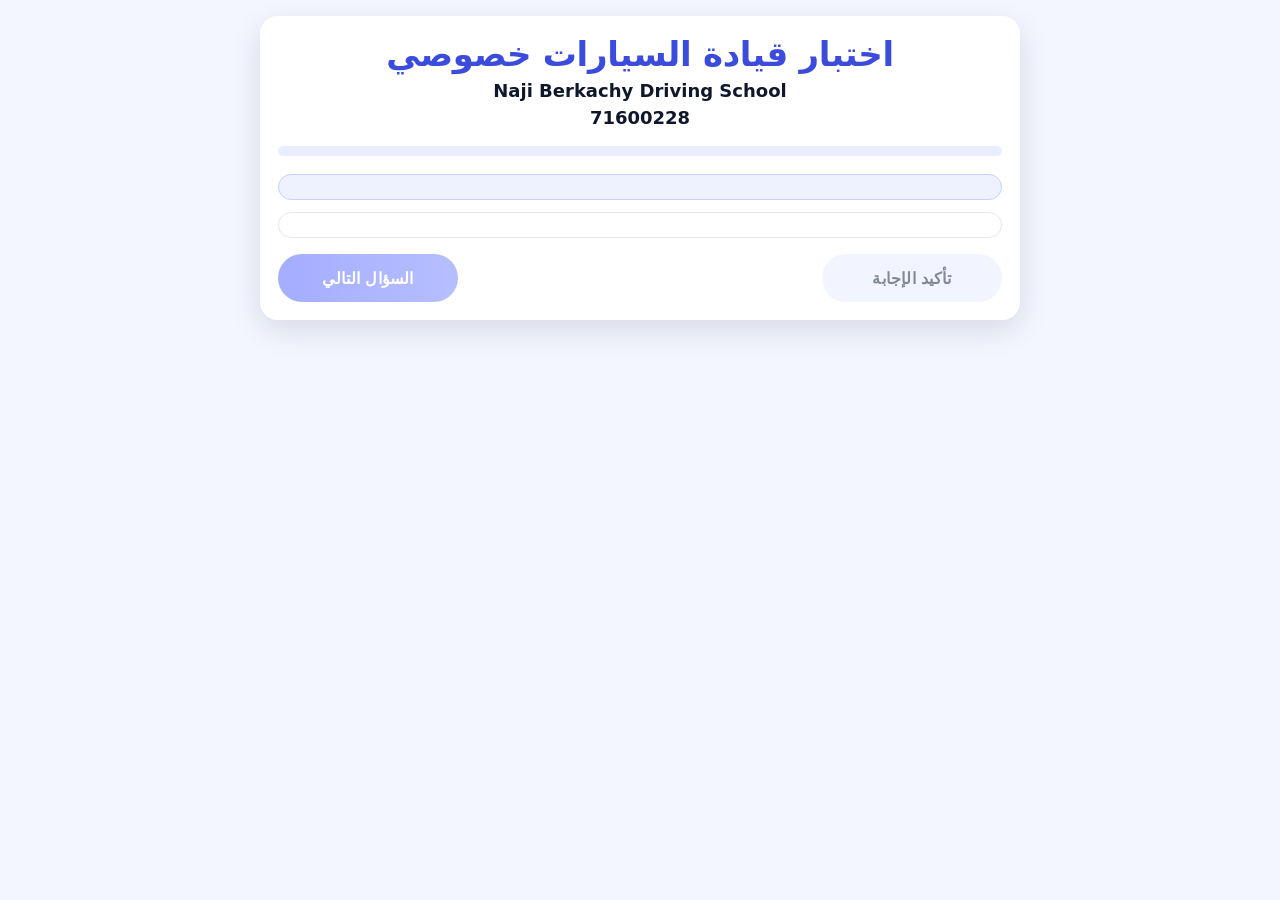
==== car_quiz.html @ 34557bcf "Naji Berkachy Driving School site" ====
<!doctype html>
<html lang="ar" dir="rtl">
<head>
  <meta charset="utf-8" />
  <meta name="viewport" content="width=device-width, initial-scale=1" />
  <title>الاختبار</title>
  <link rel="stylesheet" href="style.css" />
</head>
<body>
  <main class="page">
    <section class="card">

      <!-- QUIZ VIEW -->
      <div id="quizView">
        <div class="header">
          <h1 class="title small">اختبار قيادة السيارات خصوصي</h1>
          <div id="userName" class="sub user-name"></div>
          <div id="userPhone" class="sub user-phone"></div>
        </div>

        <div id="qCounterTop" class="counter-top"></div>
        <div id="progress" class="progress"></div>

        <div class="qbox">
          <img id="qImg" class="qimg hidden" alt="صورة السؤال" />
          <div id="qText" class="question"></div>
        </div>


        <div id="choices" class="choices"></div>

        <div id="feedback" class="feedback hidden"></div>

        <div class="actions">
          <button id="confirmBtn" class="btn btn-secondary" disabled>تأكيد الإجابة</button>
          <button id="nextBtn" class="btn btn-primary" disabled>السؤال التالي</button>
        </div>
      </div>

      <!-- RESULTS VIEW -->
      <div id="resultsView" class="hidden">
        <div class="header">
          <h1 class="title small">النتيجة</h1>
          <div id="resultUser" class="sub"></div>
        </div>

        <div id="scoreBox" class="score-box"></div>

        <div class="results-actions">
          <button id="retryBtn" class="btn btn-primary">إعادة اختبار (30 سؤال)</button>
          <button id="homeBtn" class="btn btn-secondary">الرجوع للرئيسية</button>
        </div>

        <div id="reviewList" class="review-list"></div>
      </div>

    </section>
  </main>

  <script src="car_app.js"></script>
</body>
</html>
---- style.css ----
:root{
  --bg:#f3f6ff;
  --card:#ffffff;
  --text:#0f172a;
  --muted:#64748b;
  --primary:#5b6cff;
  --primary2:#7c8bff;
  --border:#e5e7eb;

  --ok-bg:#d1fae5;
  --ok-bd:#10b981;
  --bad-bg:#fee2e2;
  --bad-bd:#ef4444;

  /* landing page glass */
  --glass: rgba(15, 23, 42, 0);
  --glass2: rgba(255,255,255,.08);

  --shadow: 0 20px 60px rgba(0,0,0,.10);
}

*{box-sizing:border-box; margin: 0; padding: 0;}
html,body{height:auto; min-height: 100%;}
body { display: flex; flex-direction: column; }


/* Fix Android tap issues / remove delay */
button, .btn, .choice, a {
  touch-action: manipulation;
  -webkit-tap-highlight-color: transparent;
}

/* On touch devices, disable hover effects that can “stick” */
@media (hover: none) {
  .choice:hover { transform: none; }
  .landing-btn:hover { transform: none; }
}

body{
  margin: 0;
  font-family: "Cairo", system-ui, -apple-system, BlinkMacSystemFont, sans-serif;
  background: var(--bg);
  color: var(--text);
}
h1, h2, h3{
  font-weight: 900;
  letter-spacing: -.3px;
}

.hero-title{
  font-weight: 900;
}

.hero-sub,
.feature-text{
  font-weight: 700;
}

.btn{
  font-size:16px;
  padding:14px 28px;
  border-radius:999px;
  letter-spacing:.2px;
}



/* =====================================================
   QUIZ / GENERAL LAYOUT (your original)
===================================================== */

.page{
  flex: 1;
  display:flex;
  align-items:flex-start;
  justify-content:center;
  padding:16px;
  padding-top: max(16px, env(safe-area-inset-top));
  min-height: auto;
}

.card{
  width: min(760px, 100%);
  background: var(--card);
  border-radius: 18px;
  padding: 18px;
  box-shadow: 0 10px 30px rgba(15,23,42,.12);
  margin-bottom: 30px;
}


.title{
  margin:0;
  text-align:center;
  color:#3b4bdc;
  font-size:44px;
  font-weight:800;
}
.title.small{font-size:34px}

.sub{
  text-align:center;
  color:var(--text);
  margin-top:6px;
  font-size:18px;
  font-weight:700;
}

.sub-lite{
  font-weight:700;
  color:var(--muted);
  margin-top:10px;
}

.counter-top{
  text-align:center;
  color:#3b4bdc;
  font-weight:800;
  margin-top:12px;
  margin-bottom:6px;
}

.progress{
  margin:18px 0;
  height:10px;
  background:#e8edff;
  border-radius:999px;
  overflow:hidden;
}
.progress::after{
  content:"";
  display:block;
  height:100%;
  width:var(--p, 0%);
  background:linear-gradient(90deg, var(--primary), var(--primary2));
}

.qbox{
  background:#eef2ff;
  border:1px solid #c7d2fe;
  border-radius:14px;
  padding:12px;
}

.question{
  font-size:22px;
  font-weight:800;
  text-align:center;
  line-height:1.6;
}

/* IMAGE QUESTION */
.qimg{
  width:100%;
  max-height: 180px;   /* was 260 */
  object-fit: contain;
  display:block;
  margin:0 auto 8px;
  border-radius:12px;
  background:white;
  border:1px solid #c7d2fe;
  padding:8px;
}

/* CHOICES */
.choices{
  margin-top:12px;
  display:grid;
  gap:10px;
  padding:12px;
  border:1px solid var(--border);
  border-radius:14px;
}

.choice{
  border:2px solid #dbeafe;
  background:#fff;
  border-radius:12px;
  padding:10px 12px;   /* was 14px 16px */
  font-size:18px;      /* was 20px */
  font-weight:800;
  cursor:pointer;
  display:flex;
  justify-content:space-between;
  transition:.15s;
}

.choice:hover{transform:translateY(-1px)}
.choice.selected{
  border-color:#1d4ed8;
  background:#3b82f6;
  color:white;
}
.choice.correct{
  border-color:var(--ok-bd);
  background:var(--ok-bg);
  color:#065f46;
}
.choice.wrong{
  border-color:var(--bad-bd);
  background:var(--bad-bg);
  color:#7f1d1d;
}

/* FEEDBACK */
.feedback{
  display: none !important;
}


/* BUTTONS */
.actions{
  margin-top:16px;
  display:flex;
  gap:12px;
  justify-content:space-between;
  align-items:center;
  flex-wrap:wrap;
}

.btn{
  border:none;
  border-radius:999px;
  padding:14px 18px;
  font-size:16px;
  font-weight:900;
  cursor:pointer;
  min-height: 48px;
  min-width: 180px;
  width: auto;
  display: inline-flex;
  align-items: center;
  justify-content: center;
}
.btn-primary{background:linear-gradient(90deg, var(--primary), var(--primary2)); color:white;}
.btn-secondary{background:#e8edff; color:#1e293b;}
.btn:disabled{opacity:.55; cursor:not-allowed;}

/* RESULTS */
.score-box{
  margin:10px auto 18px;
  padding:16px;
  border:1px solid var(--border);
  border-radius:14px;
  background:#f8fafc;
  text-align:center;
}
.score-title{font-weight:900; color:var(--muted);}
.score-value{
  font-size:34px;
  font-weight:900;
  margin-top:6px;
  color:#3b4bdc;
}

.results-actions{
  display:flex;
  gap:12px;
  justify-content:space-between;
  flex-wrap:wrap;
  margin-bottom:16px;
}

.result-status{
  margin-top: 12px;
  font-size: 22px;
  font-weight: 900;
}

.result-status.pass{
  color: #16a34a; /* green */
}

.result-status.fail{
  color: #dc2626; /* red */
}


/* REVIEW */
.review-list{display:grid; gap:12px; margin-top:10px;}
.review-item{border:1px solid var(--border); border-radius:14px; padding:14px; background:#fff;}
.review-q{background:#eef2ff; border:1px solid #c7d2fe; border-radius:12px; padding:12px;}
.review-num{font-weight:900; color:#3b4bdc; margin-bottom:6px;}
.review-text{font-weight:900; line-height:1.7;}
.review-answers{margin-top:10px; display:grid; gap:8px;}
.ans-row{padding:10px 12px; border-radius:12px; border:2px solid transparent; display:flex; gap:10px;}
.ans-label{font-weight:900; min-width:80px;}
.ans-value{font-weight:800;}
.ans-ok{background:var(--ok-bg); border-color:var(--ok-bd); color:#065f46;}
.ans-bad{background:var(--bad-bg); border-color:var(--bad-bd); color:#7f1d1d;}

.hidden{display:none !important;}

/* =====================================================
   LANDING PAGE (new) — uses different class names
===================================================== */

.topbar{
  position: absolute;
  top: 0;
  left: 0;
  right: 0;
  z-index: 20;

  display: flex;
  justify-content: center;
  align-items: center;

  padding: 18px 0;
  background: transparent;
}

.nav-home{
  color: white;
  text-decoration: none;
  font-weight: 900;
  font-size: 16px;
  opacity: .95;
}

.nav-home:hover{
  opacity: 1;
}


.landing-hero{
  min-height: 100vh;
  position: relative;

  background-image: url("assets/her1.jpeg");
  background-size: cover;
  background-repeat: no-repeat;
  background-position: center 10%;

  display:flex;
  align-items:center;
  justify-content:center;

  padding: 90px 18px 40px;
  text-align:center;
  color: #fff;
}

.landing-location a {
  color: inherit !important;
  text-decoration: none;
  -webkit-tap-highlight-color: transparent;
}

.landing-location a:hover {
  text-decoration: underline;
}

.landing-location a,
.landing-location a:link,
.landing-location a:visited,
.landing-location a:hover,
.landing-location a:active,
.landing-location a:focus {
  color: inherit !important;
  text-decoration: none !important;
  -webkit-text-fill-color: inherit !important;
}




/* overlay/vignette — DOES NOT block clicks */

.landing-hero::before{
  content:"";
  position:absolute;
  inset:0;
  background:
    linear-gradient(
      to bottom,
      rgba(5,10,20,.65),
      rgba(5,10,20,.35),
      rgba(5,10,20,.75)
    );
  z-index:0;
}
.hero > *{
  position:relative;
  z-index:1;
}

.landing-phone{
  margin: 8px 0 4px;
  font-size: 18px;
  font-weight: 900;
  letter-spacing: 1px;
  color: rgba(255,255,255,.9);
}

.landing-phone::after{
  content: " ☎ ";
  opacity: .85;
}

.landing-phone::before{
  content: " ☎ ";
  opacity: .85;
}

.landing-location{
  display: flex;
  justify-content: center;   /* 🔥 center horizontally */
  margin-top: 6px;
  white-space: nowrap;
}

.landing-location a{
  display: inline-flex;
  align-items: center;
  gap: 8px;

  flex-direction: row-reverse; /* pin on the RIGHT */
  color: rgba(255,255,255,.85);
  text-decoration: none;
}

.loc-emoji{
  font-size: 20px;
  line-height: 1;
  color: #ffffff;
}

.landing-phone{
  margin-bottom: 2px;
}


.glass{
  margin-top: 40px; /* increased space for logo */
  position: relative;
  z-index: 2;

  width: min(980px, 100%);
  padding: 26px 28px;
  border-radius: 26px;

  background: var(--glass);
  backdrop-filter: blur(px);
  -webkit-backdrop-filter: blur(px);

  box-shadow: var(--shadow);
}

.landing-title{
  margin: 0 auto;
  font-size: 40px;
  font-weight: 900;
  color: #fff;
  line-height: 1.1;
  max-width: 500px;
}

.landing-subtitle{
  margin: 12px 0 0;
  font-size: 18px;
  font-weight: 700;
  color: rgba(255,255,255,.86);
}

/* CTA */
/* CTA buttons container */
.landing-actions{
  margin-top: 22px;
  display: flex;
  gap: 16px;
  justify-content: center;
  flex-wrap: wrap;
}

/* SAME button style */
.landing-btn{
  padding: 14px 44px;     /* ⬅ smaller than before */
  font-size: 16px;        /* ⬅ smaller text */
  font-weight: 800;

  border-radius: 999px;
  background: rgba(255,255,255,0.92);
  color: #0f172a;

  text-decoration: none;
  border: none;

  min-width: 220px;       /* keeps same width */
  text-align: center;

  box-shadow: 0 10px 26px rgba(0,0,0,.25);
  transition: 0.2s ease;
}

.landing-btn:hover{
  transform: translateY(-2px);
  background: #ffffff;
}


.phone-line{
  direction:ltr;
  unicode-bidi: plaintext;
}

/* Features */
/* Features (more professional) */
.feature-grid{
  margin-top: 34px;
  display: grid;
  grid-template-columns: repeat(3, minmax(0, 1fr));
  gap: 16px;
  width: min(820px, 100%);
  margin-left: auto;
  margin-right: auto;
}

.feature-card{
  padding: 18px 16px;
  border-radius: 18px;

  /* real glass surface */
  background: rgba(255,255,255,.08);
  border: 1px solid rgba(255,255,255,.16);

   backdrop-filter: blur(6px);
  border:1px solid rgba(255,255,255,.18);
  -webkit-backdrop-filter: blur(10px);

  box-shadow: 0 14px 40px rgba(0,0,0,.25);

  display: flex;
  align-items: center;
  gap: 12px;

  transition: transform .18s ease, border-color .18s ease, background .18s ease;
}

.feature-card:hover{
  transform: translateY(-2px);
  border-color: rgba(255,255,255,.28);
  background: rgba(255,255,255,.10);
}

.feature-badge{
  width: 48px;
  height: 48px;
  border-radius: 14px;

  display: grid;
  place-items: center;

  background: rgba(255,255,255,.14);
  border: 1px solid rgba(255,255,255,.20);
  box-shadow: inset 0 1px 0 rgba(255,255,255,.15);
}

.feature-icon{
  width: 26px;
  height: 26px;
  object-fit: contain;

  /* helps “cheap” PNGs look better */
  filter: drop-shadow(0 6px 10px rgba(0,0,0,.25));
  opacity: .95;
}

.feature-text{
  margin: 0;
  font-size: 15px;
  font-weight: 800;
  line-height: 1.4;
  color: rgba(255,255,255,.92);
}

/* Responsive */
@media (max-width: 820px){
  .feature-grid{ grid-template-columns: 1fr; }
  .feature-card{ padding: 16px; }
}

/* =========================
   Mobile polish
========================= */

/* Prevent horizontal scroll */
html, body { overflow-x: hidden; }

/* Better tap targets */
button, a { -webkit-tap-highlight-color: transparent; }

@media (max-width: 768px){

  /* hero spacing */
   .page {
    padding: 12px;
    padding-top: max(12px, env(safe-area-inset-top));
  }

  .card {
    padding: 14px;
    border-radius: 16px;
    margin-bottom: 20px;
  }

  .title{
    font-size: 28px;
  }
  .title.small{
    font-size: 24px;
  }

  .actions {
    margin-top: 14px;
    gap: 10px;
  }

  .btn {
    min-width: 120px;
    padding: 12px 16px;
    font-size: 15px;
    min-height: 44px;
  }

  .choice {
    padding: 12px 14px;
    font-size: 15px;
    min-height: 44px;
  }

  .qimg {
    max-height: 160px;
    padding: 6px;
  }

  .question {
    font-size: 18px;
  }

  /* nav */
  .nav{
    position: relative;   /* keeps it nice while scrolling */
    top: 0;
    padding: 10px 0;
    z-index: 20;
  }
  .nav a{
    font-size: 14px;
    padding: 8px 12px;
    border-radius: 999px;
    background: rgba(0,0,0,.20);
    backdrop-filter: blur(8px);
  }

  /* title + phone */
  .hero-title{
    font-size: clamp(30px, 8vw, 42px);
    line-height: 1.15;
    margin-top: 18px;
    text-shadow: 0 10px 26px rgba(0,0,0,.45);
  }

  .hero-phones{
    flex-wrap: wrap;
    justify-content: center;
    gap: 10px;
    font-size: 15px;
  }

  .hero-sub{
    font-size: 14px;
    opacity: .92;
    margin-top: 6px;
  }

  /* buttons: stack + full width */
  .btn-row{
    display: grid;
    grid-template-columns: 1fr;
    gap: 12px;
    width: min(420px, 100%);
    margin: 18px auto 0;
  }
  .btn{
    width: 100%;
    padding: 14px 18px;
    font-size: 16px;
    border-radius: 999px;
  }

  /* feature cards: single column */
  .feature-grid{
    grid-template-columns: 1fr;
    gap: 12px;
    width: min(520px, 100%);
    margin-top: 22px;
    padding-bottom: calc(14px + env(safe-area-inset-bottom));
  }
  .feature-card{
    padding: 14px 14px;
    border-radius: 16px;
    backdrop-filter: blur(6px);
  }
  .feature-badge{
    width: 44px;
    height: 44px;
    border-radius: 14px;
  }
  .feature-icon{
    width: 24px;
    height: 24px;
  }
  .feature-text{
    font-size: 15px;
    line-height: 1.35;
  }
}

/* super small phones */
@media (max-width: 380px){
  .hero-title{ font-size: 30px; }
  .btn{ font-size: 15px; padding: 13px 16px; }
  .hero-phones{ font-size: 14px; }
}

/* Samsung Internet / Android touch fixes */
html, body {
  -webkit-text-size-adjust: 100%;
}

button, .choice, .btn, a {
  touch-action: manipulation;
  -ms-touch-action: manipulation;
  -webkit-tap-highlight-color: transparent;
  user-select: none;
  -webkit-user-select: none;
}

/* Prevent “hover stuck” on Samsung Internet */
@media (max-width: 380px){
  .btn {
    min-width: 100px;
    padding: 11px 14px;
    font-size: 14px;
    min-height: 40px;
  }

  .choice {
    padding: 11px 12px;
    font-size: 14px;
    min-height: 40px;
  }

  .title.small {
    font-size: 20px;
  }

  .question {
    font-size: 16px;
  }
}

html, body {
  -webkit-text-size-adjust: 100%;
  overflow-x: hidden;
  height: auto;
  min-height: 100%;
}

button, .choice, .btn, a {
  touch-action: manipulation;
  -ms-touch-action: manipulation;
  -webkit-tap-highlight-color: transparent;
  user-select: none;
  -webkit-user-select: none;
}

/* Prevent “hover stuck” on Samsung Internet */
@media (hover: none) {
  .choice:hover,
  button:hover {
    transform: none !important;
    filter: none !important;
  }
}

/* =========================
   HERO LOGO (top center)
========================= */
.hero-logo {
  position: absolute;
  top: 24px;              /* distance from top */
  left: 50%;
  transform: translateX(-50%);
  z-index: 30;            /* above overlay */
  pointer-events: auto;
}

.hero-logo img {
  height: 180px;           /* desktop size - increased */
  width: auto;
  display: block;
}

/* Mobile */
@media (max-width: 768px) {
  .hero-logo {
    top: 14px;
    left: 50%;
    transform: translateX(-50%);
  }

  .hero-logo img {
    height: 130px;
  }
}
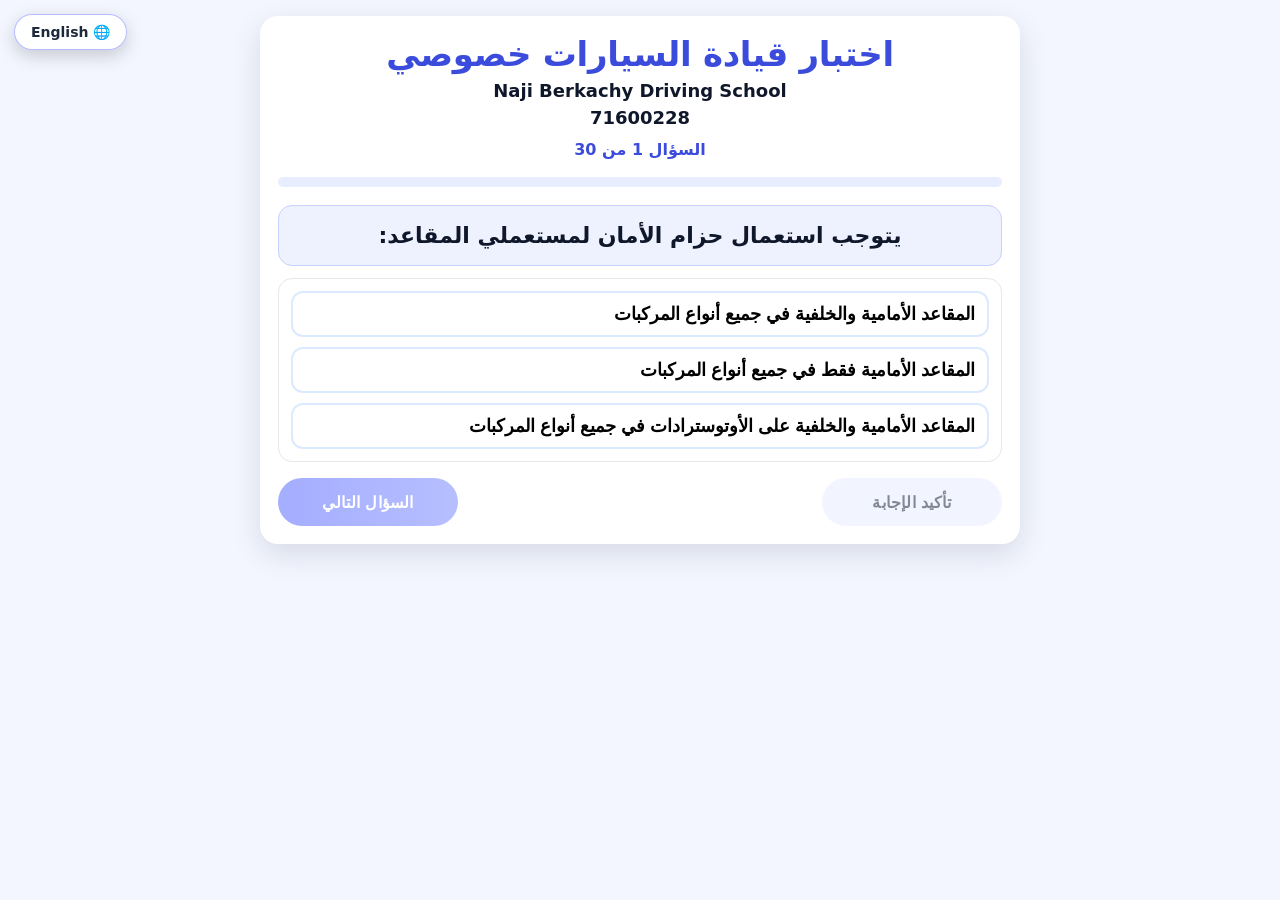
==== commit b3bab03d: "Add Arabic/English language toggle + full English translation (UI, signs, all 928 quiz questions)" ====
--- a/car_quiz.html
+++ b/car_quiz.html
@@ -3,7 +3,7 @@
 <head>
   <meta charset="utf-8" />
   <meta name="viewport" content="width=device-width, initial-scale=1" />
-  <title>الاختبار</title>
+  <title data-i18n-title="quiz.pageTitle">الاختبار</title>
   <link rel="stylesheet" href="style.css" />
 </head>
 <body>
@@ -13,7 +13,7 @@
       <!-- QUIZ VIEW -->
       <div id="quizView">
         <div class="header">
-          <h1 class="title small">اختبار قيادة السيارات خصوصي</h1>
+          <h1 class="title small" data-i18n="quiz.title.car">اختبار قيادة السيارات خصوصي</h1>
           <div id="userName" class="sub user-name"></div>
           <div id="userPhone" class="sub user-phone"></div>
         </div>
@@ -32,23 +32,23 @@
         <div id="feedback" class="feedback hidden"></div>
 
         <div class="actions">
-          <button id="confirmBtn" class="btn btn-secondary" disabled>تأكيد الإجابة</button>
-          <button id="nextBtn" class="btn btn-primary" disabled>السؤال التالي</button>
+          <button id="confirmBtn" class="btn btn-secondary" disabled data-i18n="quiz.confirm">تأكيد الإجابة</button>
+          <button id="nextBtn" class="btn btn-primary" disabled data-i18n="quiz.next">السؤال التالي</button>
         </div>
       </div>
 
       <!-- RESULTS VIEW -->
       <div id="resultsView" class="hidden">
         <div class="header">
-          <h1 class="title small">النتيجة</h1>
+          <h1 class="title small" data-i18n="quiz.result">النتيجة</h1>
           <div id="resultUser" class="sub"></div>
         </div>
 
         <div id="scoreBox" class="score-box"></div>
 
         <div class="results-actions">
-          <button id="retryBtn" class="btn btn-primary">إعادة اختبار (30 سؤال)</button>
-          <button id="homeBtn" class="btn btn-secondary">الرجوع للرئيسية</button>
+          <button id="retryBtn" class="btn btn-primary" data-i18n="quiz.retry">إعادة اختبار (30 سؤال)</button>
+          <button id="homeBtn" class="btn btn-secondary" data-i18n="quiz.home">الرجوع للرئيسية</button>
         </div>
 
         <div id="reviewList" class="review-list"></div>
@@ -57,6 +57,7 @@
     </section>
   </main>
 
+  <script src="i18n.js?v=1"></script>
   <script src="car_app.js"></script>
 </body>
 </html>
--- a/style.css
+++ b/style.css
@@ -801,6 +801,8 @@
   height: 180px;           /* desktop size - increased */
   width: auto;
   display: block;
+  border-radius: 50%;
+  box-shadow: 0 8px 24px rgba(0, 0, 0, 0.35);
 }
 
 /* Mobile */
@@ -815,3 +817,112 @@
     height: 130px;
   }
 }
+
+/* =====================================================
+   LANGUAGE TOGGLE BUTTON
+===================================================== */
+.lang-toggle{
+  position: fixed;
+  top: 14px;
+  inset-inline-end: 14px;   /* right in RTL, right in LTR */
+  z-index: 9999;
+  background: rgba(255,255,255,.92);
+  color: #1e293b;
+  border: 1.5px solid rgba(91,108,255,.45);
+  font-family: inherit;
+  font-weight: 800;
+  font-size: 14px;
+  padding: 9px 16px;
+  border-radius: 999px;
+  cursor: pointer;
+  box-shadow: 0 6px 18px rgba(0,0,0,.18);
+  backdrop-filter: blur(6px);
+  -webkit-backdrop-filter: blur(6px);
+}
+.lang-toggle:active{ transform: scale(.96); }
+
+/* =====================================================
+   SIGNS LEARNING PAGE
+===================================================== */
+.signs-topbar{
+  display:flex;
+  align-items:center;
+  justify-content:space-between;
+  gap:12px;
+  margin-bottom:14px;
+}
+.back-btn{
+  display:inline-flex;
+  align-items:center;
+  gap:6px;
+  background:#e8edff;
+  color:#1e293b;
+  text-decoration:none;
+  font-weight:800;
+  font-size:15px;
+  padding:10px 18px;
+  border-radius:999px;
+  white-space:nowrap;
+}
+.back-btn:active{ transform:scale(.97); }
+
+.signs-search{
+  width:100%;
+  margin:6px 0 18px;
+  padding:13px 18px;
+  border:2px solid var(--border);
+  border-radius:14px;
+  font-family:inherit;
+  font-size:16px;
+  font-weight:700;
+  color:var(--text);
+  outline:none;
+}
+.signs-search:focus{ border-color:var(--primary); }
+
+.signs-count{
+  text-align:center;
+  color:var(--muted);
+  font-weight:700;
+  margin-bottom:14px;
+}
+
+.signs-grid{
+  display:grid;
+  grid-template-columns:repeat(auto-fill, minmax(150px, 1fr));
+  gap:14px;
+}
+.sign-card{
+  background:#f8faff;
+  border:1px solid var(--border);
+  border-radius:16px;
+  padding:14px 10px;
+  display:flex;
+  flex-direction:column;
+  align-items:center;
+  gap:10px;
+  text-align:center;
+  box-shadow:0 4px 14px rgba(15,23,42,.06);
+}
+.sign-card img{
+  width:96px;
+  height:96px;
+  object-fit:contain;
+}
+.sign-meaning{
+  font-weight:800;
+  font-size:15px;
+  color:#1e293b;
+  line-height:1.4;
+}
+.signs-empty{
+  text-align:center;
+  color:var(--muted);
+  font-weight:700;
+  padding:30px 0;
+}
+@media (max-width:600px){
+  .signs-grid{ grid-template-columns:repeat(2, 1fr); gap:10px; }
+  .sign-card img{ width:84px; height:84px; }
+  .sign-meaning{ font-size:13.5px; }
+}
